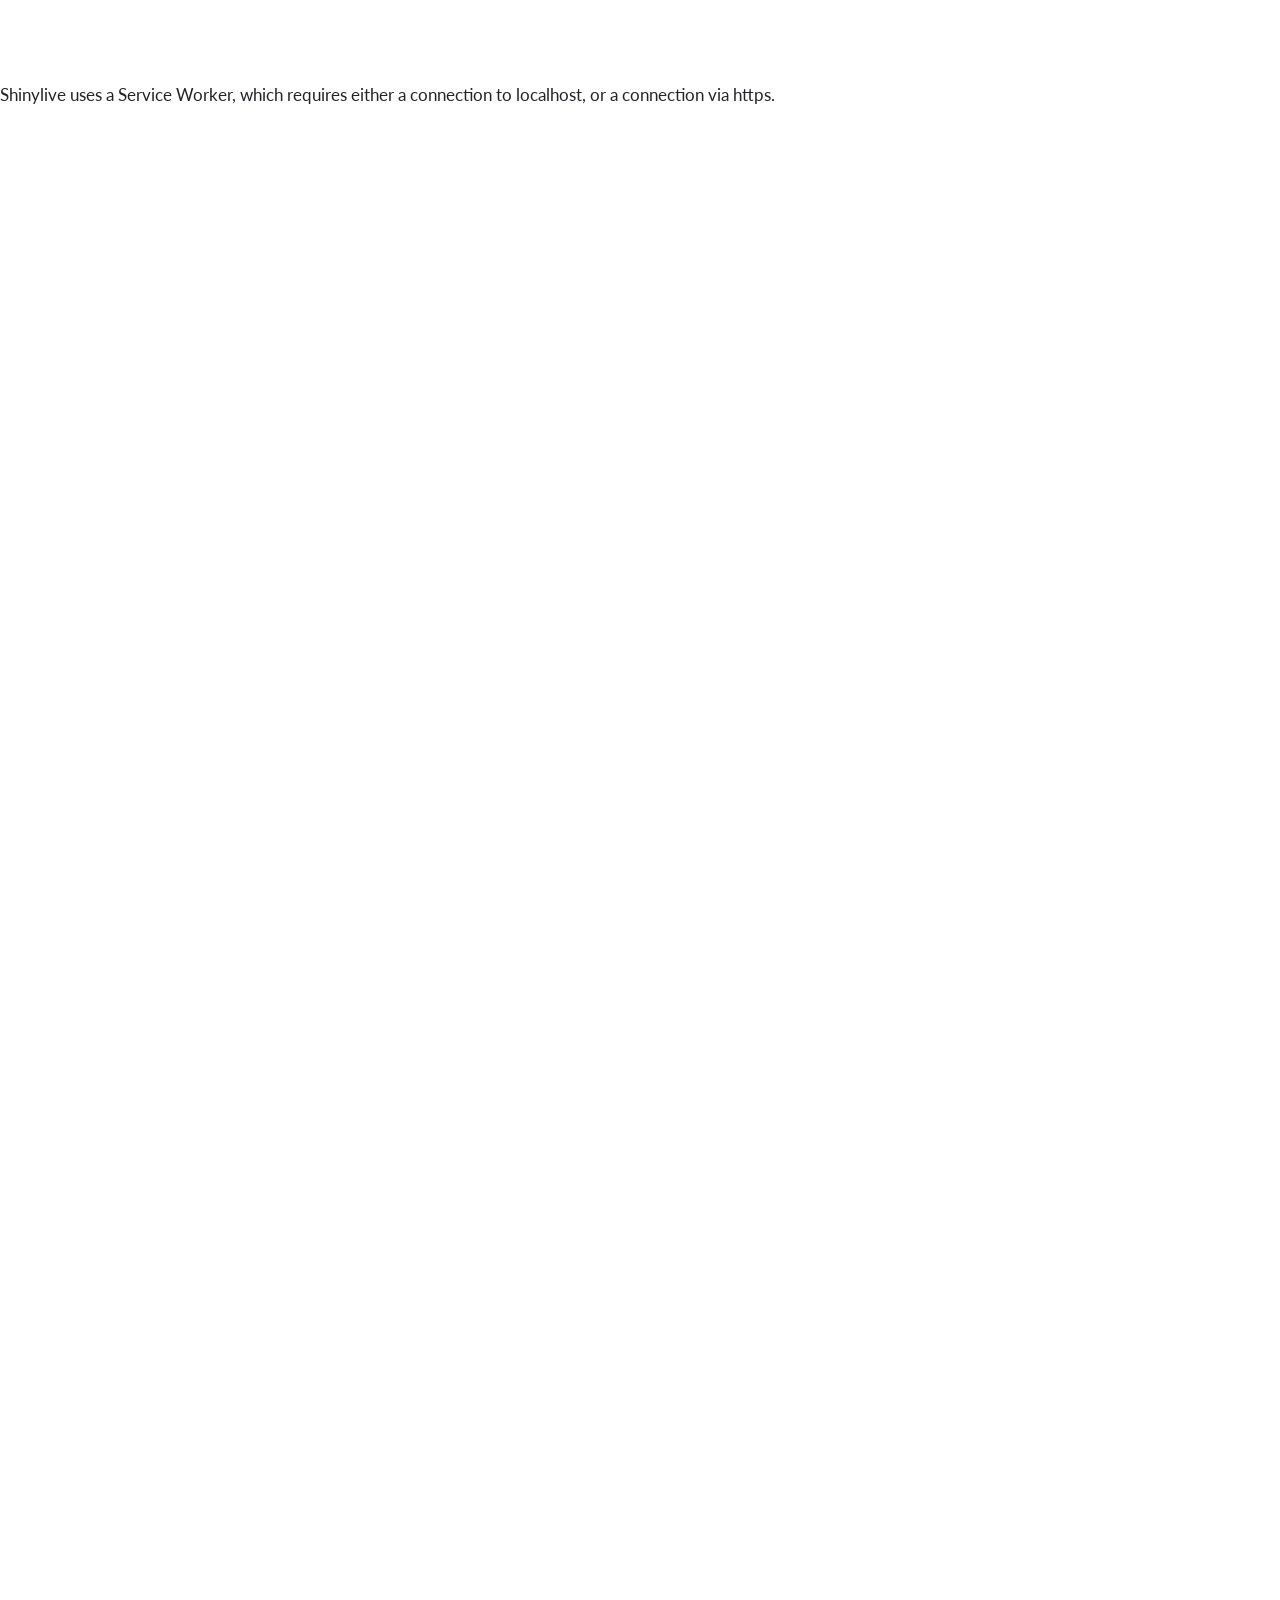
==== docs/index.html @ baaf2b54 "upload" ====
<html xmlns="http://www.w3.org/1999/xhtml">    
  <head>      
    <title>Redirect to App.html</title>      
    <meta http-equiv="refresh" content="0;URL='App.html'" />    
  </head>    
  <body> 
  </body>  
</html>
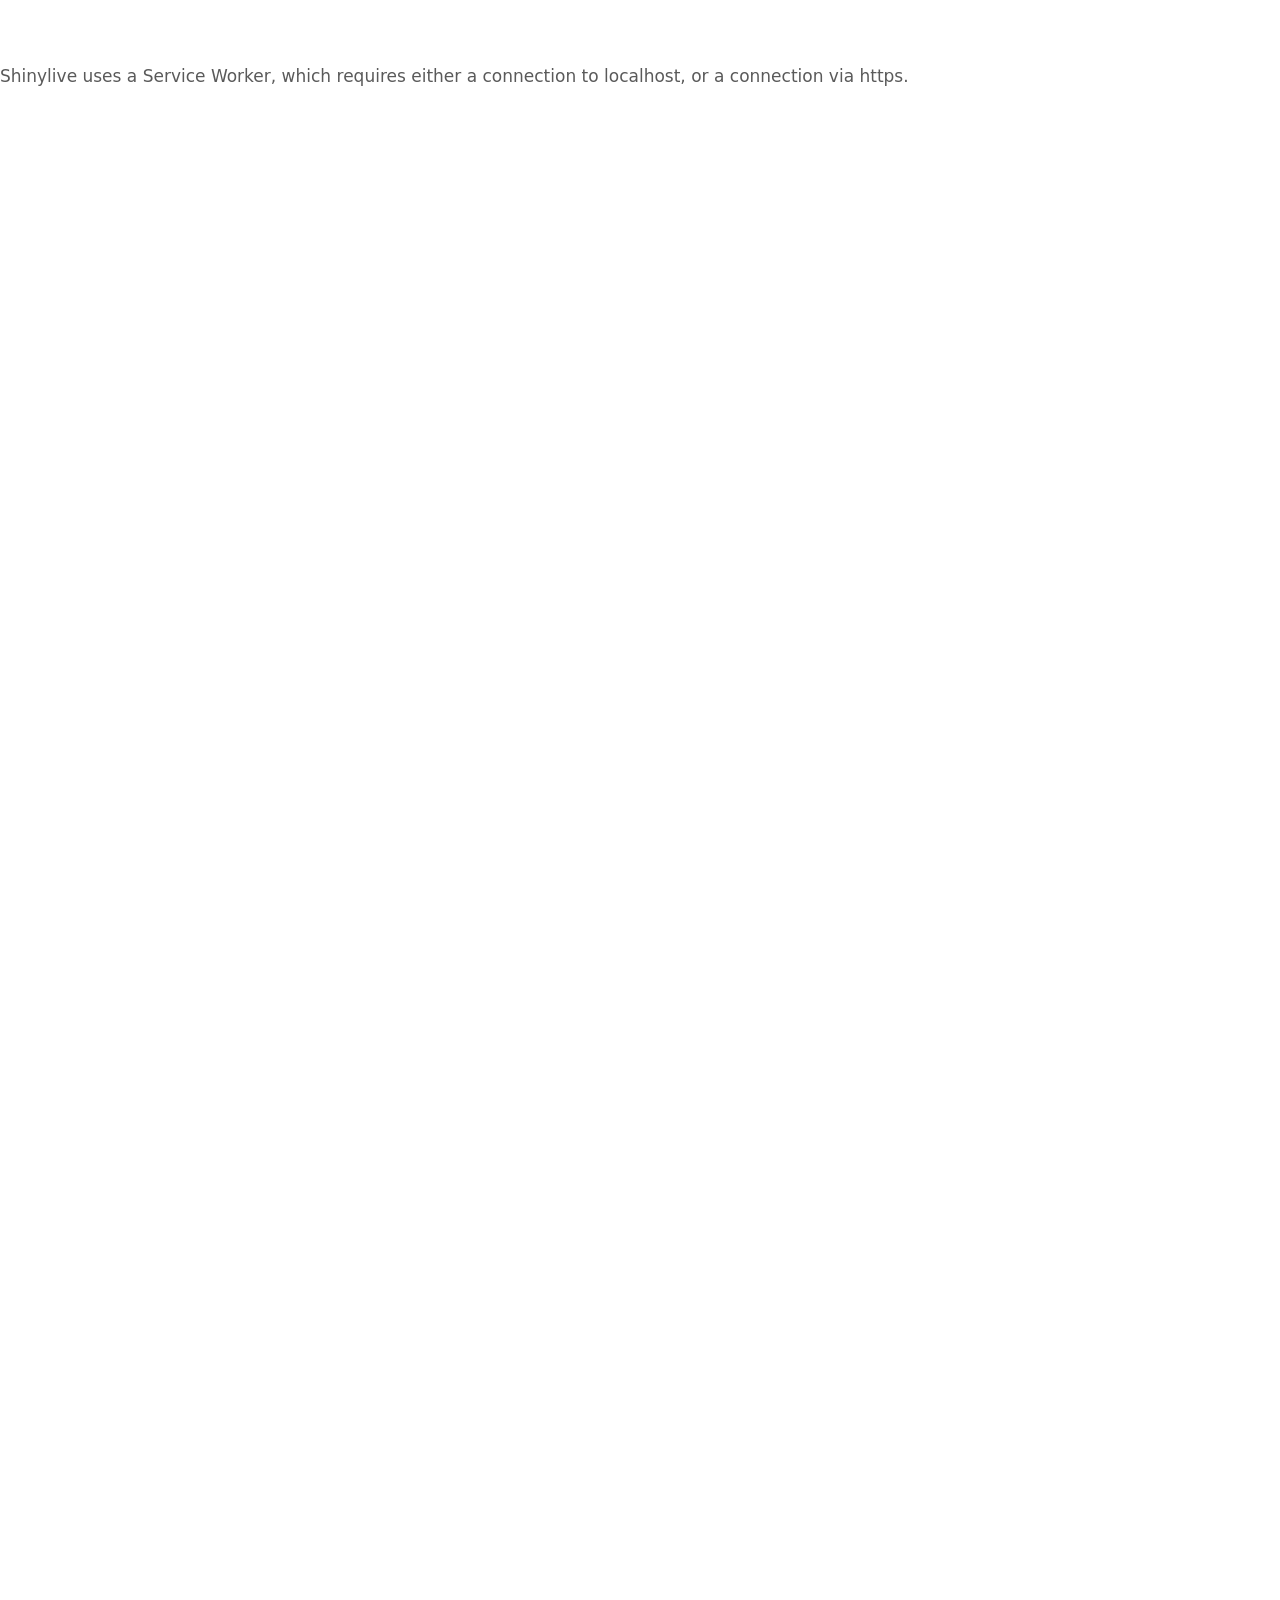
==== commit 059a5903: "update" ====
--- a/docs/index.html
+++ b/docs/index.html
@@ -1,7 +1,7 @@
 <html xmlns="http://www.w3.org/1999/xhtml">    
   <head>      
-    <title>Redirect to App.html</title>      
-    <meta http-equiv="refresh" content="0;URL='App.html'" />    
+    <title>Redirect to CleanEX.html</title>      
+    <meta http-equiv="refresh" content="0;URL='CleanEX.html'" />    
   </head>    
   <body> 
   </body>  
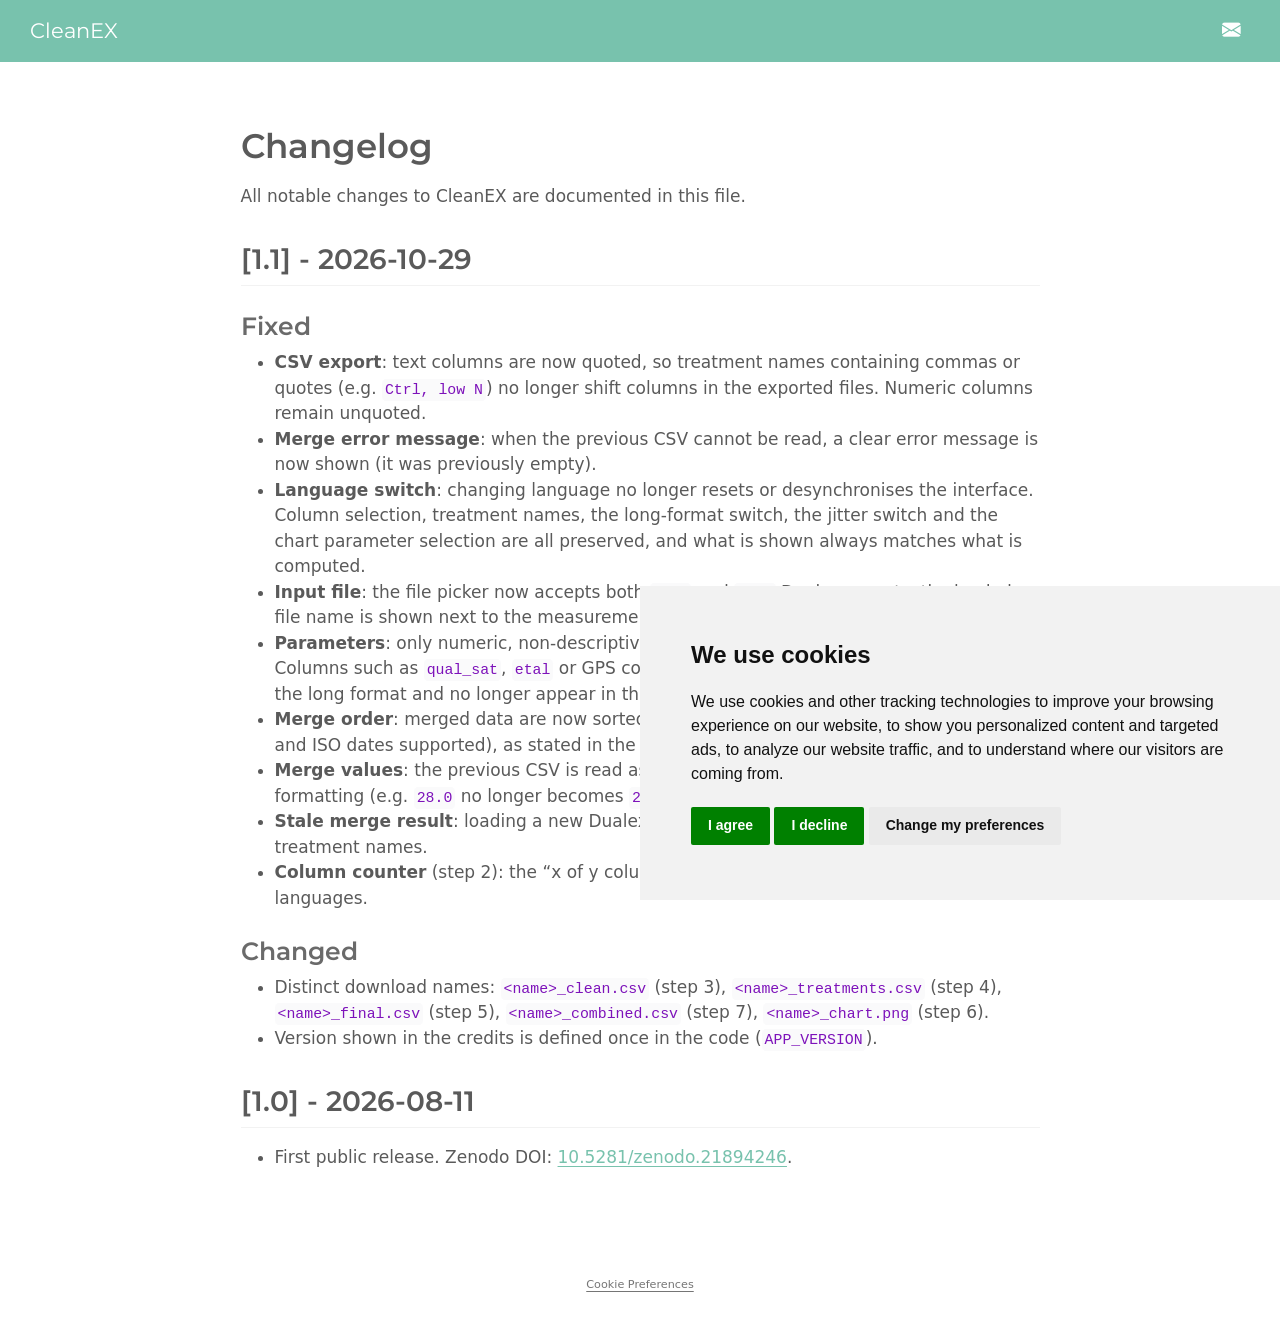
==== commit 83a09186: "update" ====
--- a/docs/index.html
+++ b/docs/index.html
@@ -1,7 +1,7 @@
 <html xmlns="http://www.w3.org/1999/xhtml">    
   <head>      
-    <title>Redirect to CleanEX.html</title>      
-    <meta http-equiv="refresh" content="0;URL='CleanEX.html'" />    
+    <title>Redirect to CHANGELOG.html</title>      
+    <meta http-equiv="refresh" content="0;URL='CHANGELOG.html'" />    
   </head>    
   <body> 
   </body>  
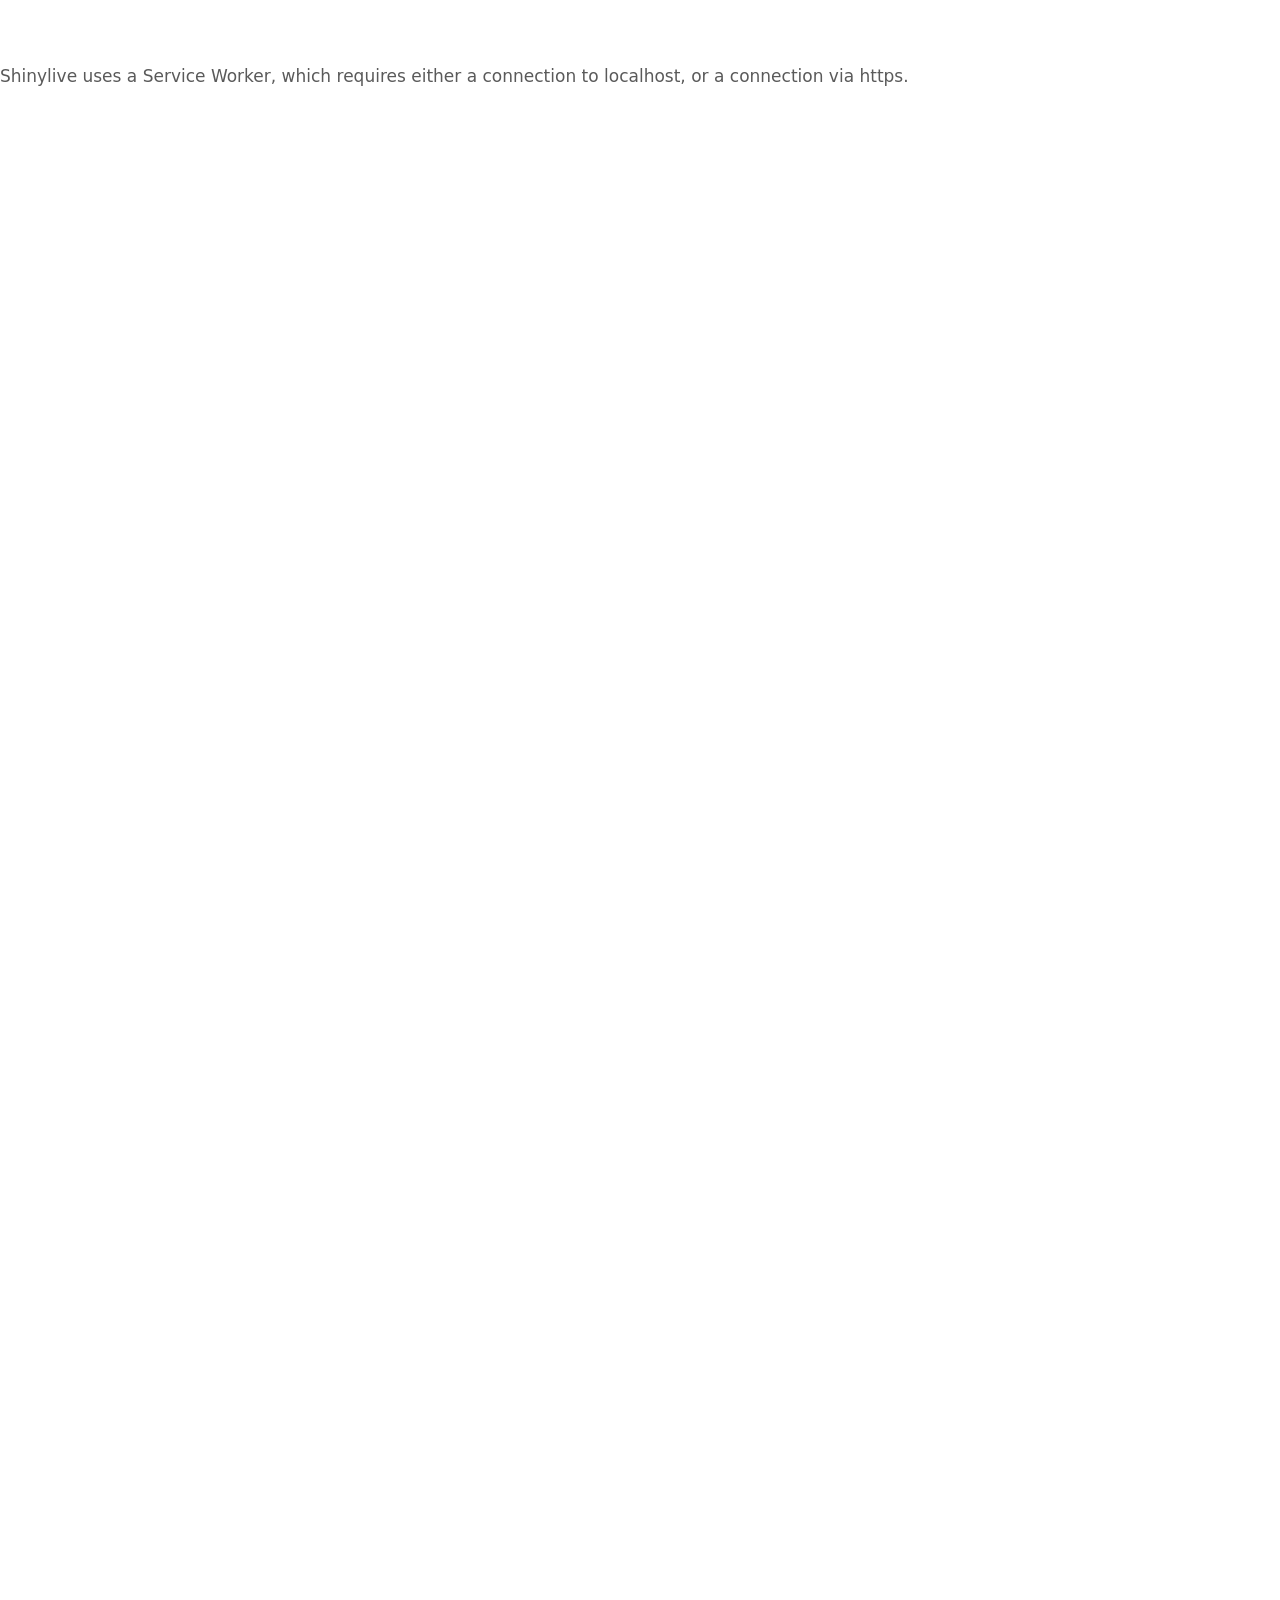
==== commit 8b9c88b9: "update" ====
--- a/docs/index.html
+++ b/docs/index.html
@@ -1,7 +1,7 @@
 <html xmlns="http://www.w3.org/1999/xhtml">    
   <head>      
-    <title>Redirect to CHANGELOG.html</title>      
-    <meta http-equiv="refresh" content="0;URL='CHANGELOG.html'" />    
+    <title>Redirect to CleanEX.html</title>      
+    <meta http-equiv="refresh" content="0;URL='CleanEX.html'" />    
   </head>    
   <body> 
   </body>  
